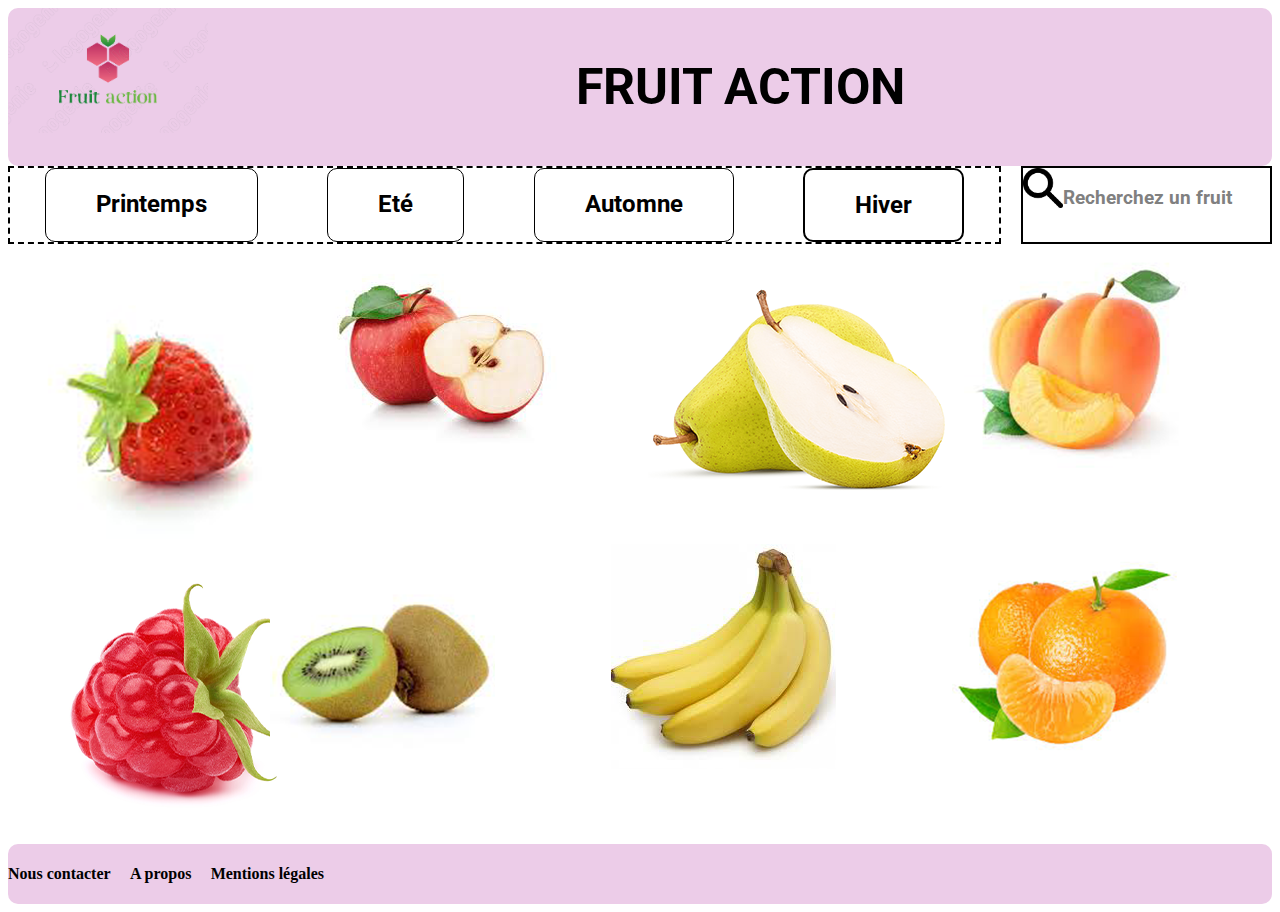
==== Index.html @ 863b0651 "lala" ====
<!DOCTYPE html>
<html lang="en">
<head>
    <meta charset="UTF-8">
    <meta name="viewport" content="width=device-width, initial-scale=1.0">
    <title>Mon premier site</title>
    <link href="https://fonts.googleapis.com/css2?family=Roboto:ital,wght@0,100;0,300;0,400;0,500;0,700;0,900;1,100;1,300;1,400;1,500;1,700;1,900&display=swap" rel="stylesheet">
    <link rel="stylesheet"href="style.css"/>
</head>
<body>
    <header class="lehaut">
        <div class="lasousdiv">
            <div><img class="lelogo" src="logo.png" alt="le logo"></div>
            <div class="titre"><p>FRUIT ACTION</p></div>
        </div>
        <div class="deuxsousdiv">
            <div class="lessaisons">
                <div class="printemps"><h2>Printemps</h2></div>
                <div class="ete"><h2>Eté</h2></div>
                <div class="automne"><h2>Automne</h2></div>
                <div class="hiver"><h2>Hiver</h2></div>
            </div>
            <div class="recherche">
                <div><img class="imagerecherche" src="Recherche.png" alt="recherche"></div>
                <div><h3 class="texterecherche">Recherchez un fruit</h3></div>
            </div>
        </div>
    </header>
    <main>
        <div class="cubehaut">
            <div class="fraise"><a href="Fraise.html" ><img src="fraise.png" ></a></div>
            <div class="pomme"><a href="pomme.html" ><img src="pomme.png" ></a></div>
            <div class="poire"><a href="poire.html" ><img src="Poire.png" ></a></div>
            <div class="abricot"><a href="abricot.html" ><img src="abricot.png" ></a></div>
        </div>
        <div class="cubebas">
            <div class="framboise"><a href="framboise.html" ><img src="framboise.png" ></a></div>
            <div class="kiwi"><a href="kiwi.html" ><img src="kiwi.png" ></a></div>
            <div class="banane"><a href="banane.html" ><img src="banane.png" ></a></div>
            <div class="clementine"><a href="clementine.html" ><img src="clementine.png" ></a></div>
        </div>
    </main>
    <footer>
        <div class="bout">
            <div><h4>Nous contacter</h4></div>
            <div><h4>A propos</h4></div>
            <div><h4>Mentions légales </h4></div>
        </div>
    </footer>
</body>
</html>
---- style.css ----
.lelogo{
    text-align: left;
    max-width: 200px;
    height:auto;
}
.lasousdiv{
    display: flex;
    background-color: rgb(236, 204, 232);
    border-radius: 10px;
}
.titre{
    font-size: 50px;
    font-weight: bold;
    margin-left: auto;
    margin-right: auto;
    font-family:'Roboto',sans-serif;
}
.deuxsousdiv{
    display: flex;
}
.lessaisons{
    display: flex;
    justify-content:  space-between;
    border: 2px dashed black;
    width: 80%;
}
.printemps{
    margin-left: auto;
    margin-right: auto;
    border: 1px solid black;
    border-radius: 10px;
    padding: 1px 50px;
    font-family:'Roboto',sans-serif;
}
.ete{
    margin-left: auto;
    margin-right: auto;
    border: 1px solid black;
    border-radius: 10px;
    padding: 1px 50px;
    font-family:'Roboto',sans-serif;
}
.automne{
    margin-left: auto;
    margin-right: auto;
    border: 1px solid black;
    border-radius: 10px;
    padding: 1px 50px;
    font-family:'Roboto',sans-serif;
}
.hiver{
    margin-left: auto;
    margin-right: auto;
    border: 2px solid black;
    border-radius: 10px;
    padding: 1px 50px;
    font-family:'Roboto',sans-serif;
}
.imagerecherche{
    width: 40px;
    height: 40px;
    text-align: right;
}
.texterecherche{
    color: gray;
    text-align: right;
    font-family:'Roboto',sans-serif;
}
.recherche{
    display: flex;
    text-align: right;
    border: 2px solid black;
    margin-left: 20px;
    width: 20%;
}
.cubehaut{
    display: flex;
    width: 100%;
}
.fraise{
    width: 300px;
    height: 300px;
    margin-left: auto;
    margin-right: auto;
    padding-left: 0%;
}
.pomme{
    width: 300px;
    height: 300px;
    margin-left: auto;
    margin-right: auto;
}
.poire{
    width: 300px;
    height: 300px;
    margin-left: auto;
    margin-right: auto;
}
.abricot{
    width: 300px;
    height: 300px;
    margin-left: auto;
    margin-right: auto;
}
.cubebas{
    display: flex;
    width: 100%;
}
.framboise{
    width: 200px;
    height: 200px;
    margin-left: auto;
    margin-right: auto;
}
.banane{
    width: 300px;
    height: 300px;
    margin-left: auto;
    margin-right: auto;
}
.kiwi{
    width: 300px;
    height: 300px;
    margin-left: auto;
    margin-right: auto;
}
.clementine{
    width: 300px;
    height: 300px;
    margin-left: auto;
    margin-right: auto;
}
footer{
    background-color: rgb(236, 204, 232);
    border-radius: 10px;
}
.bout{
    display: flex;
    justify-content: space-between;
    width: 25%;
}
@media screen and (max-width: 800px){
    .lelogo{
        height: 100px;
        width: 150px;
    }
    .titre{
        font-size: 25px;
    }
    .deuxsousdiv{
        display: block;
    }
    .lessaisons{
        width: 100%;
    }
    .printemps{
        font-size: 10px;
        padding: 1px 10px;
    }
    .ete{
        font-size: 10px;
        padding: 1px 10px;
    }
    .automne{
        font-size: 10px;
        padding: 1px 10px;
    }
    .hiver{
        font-size: 10px;
        padding: 1px 10px;
    }
    .texterecherche{
        font-size: x-small;
    }
    .imagerecherche{
        width: 10px;
        height: 10px;
    }
    .recherche{
        width: 40%;
    }
    .fraise{
        padding-left: 0%;
    }
    .pomme{
        padding-left: 0%;
    }
    .poire{
        padding-left: 0%;
    } 
    .abricot{
        padding-left: 0%;
    }
    .framboise{
        padding-left: 0%;
        margin-left: 0%;
    } 
    .banane{
        padding-left: 0%;
    }  
    .kiwi{
        padding-left: 0%;
        margin-top: 20%;
    }
    .clementine{
        padding-left: 0%;
    }
    .cubehaut{
        display: block;
    }
    .cubebas{
        display: block;
    }
    .bout{
        width: 100%;
    }
}
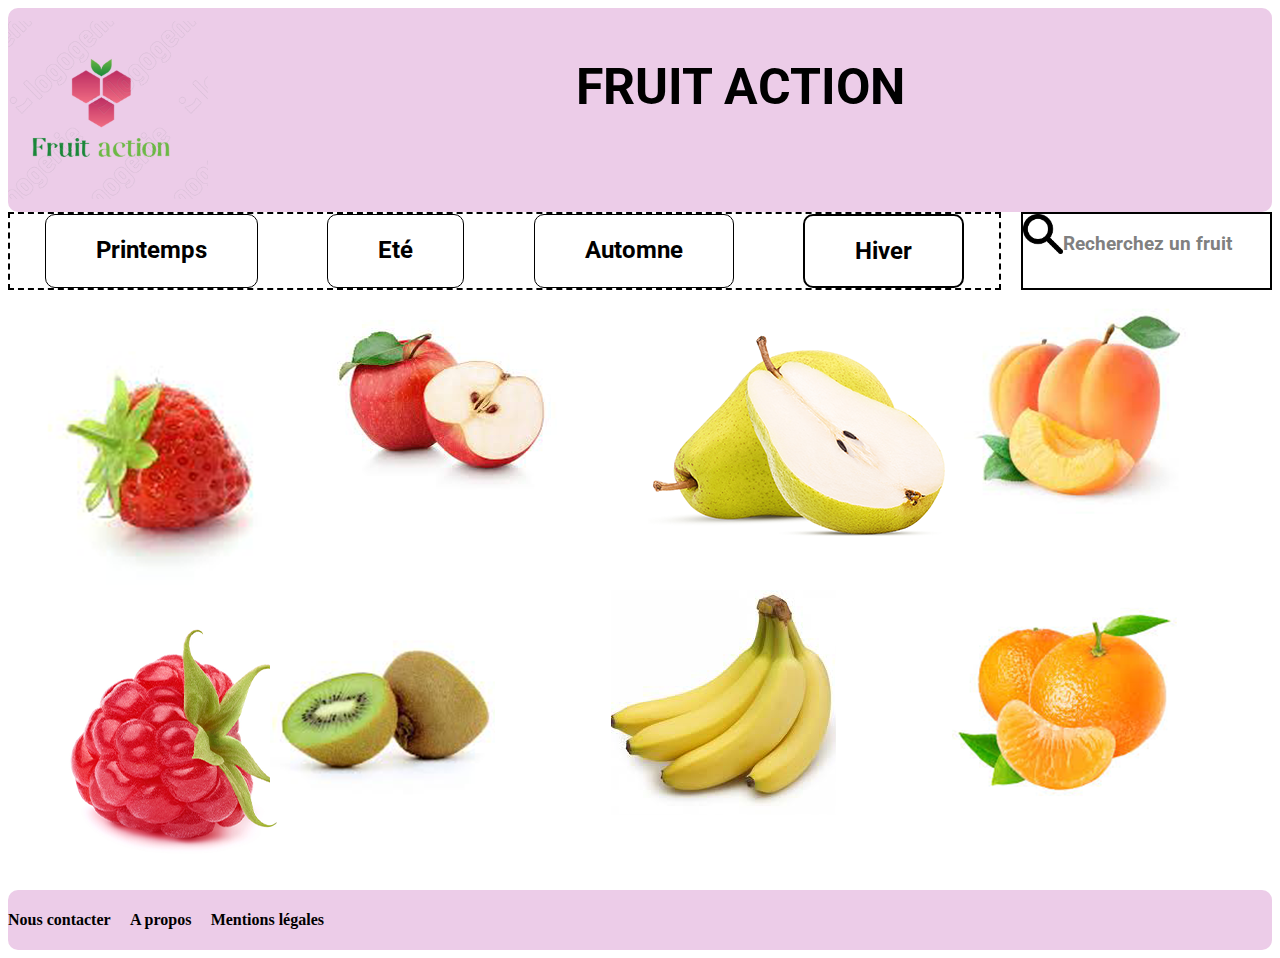
==== commit d56bf2ad: "le logo" ====
--- a/Index.html
+++ b/Index.html
@@ -10,7 +10,7 @@
 <body>
     <header class="lehaut">
         <div class="lasousdiv">
-            <div><img class="lelogo" src="logo.png" alt="le logo"></div>
+            <div class="lelogo"><a href="Index.html" ><img src="logo.png" style="width: 100%; height: 100%"/></a></div>
             <div class="titre"><p>FRUIT ACTION</p></div>
         </div>
         <div class="deuxsousdiv">
